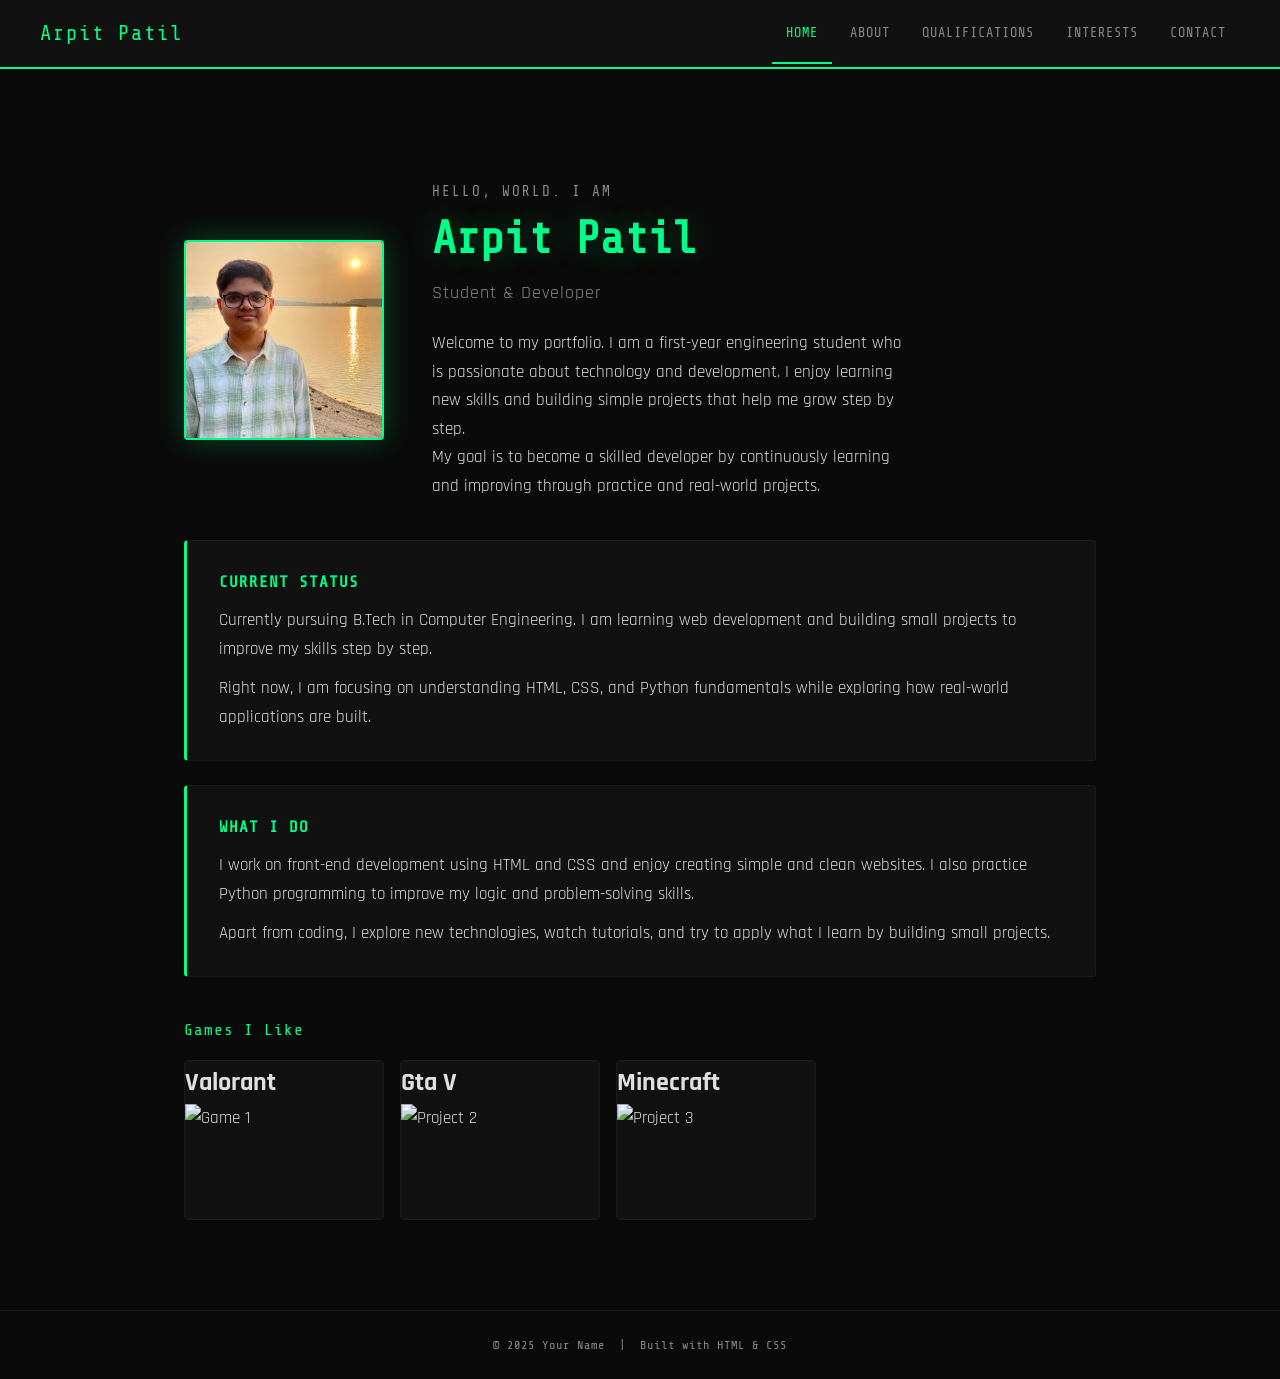
==== index.html @ d9ea3d29 "Add files via upload" ====
<!DOCTYPE html>
<html lang="en">
<head>
  <!-- =============================================
       index.html — HOME PAGE
       This is the first page visitors see.
       ============================================= -->

  <meta charset="UTF-8" />
  <!-- Makes the site look good on mobile phones -->
  <meta name="viewport" content="width=device-width, initial-scale=1.0" />

  <!-- ★ Change this to your name -->
  <title>Your Name | Portfolio</title>

  <!-- Link to the shared CSS file that styles all pages -->
  <link rel="stylesheet" href="style.css" />
</head>
<body>

  <!-- =============================================
       NAVIGATION BAR
       Copy this <nav> block to every HTML file.
       Change class="active" to match the current page.
       ============================================= -->
  <nav>
    <!-- ★ Change "YourName" to your actual name or initials -->
    <a href="index.html" class="logo">Arpit Patil</a>

    <ul>
      <!-- class="active" highlights the current page link -->
      <li><a href="index.html" class="active">HOME</a></li>
      <li><a href="about.html">ABOUT</a></li>
      <li><a href="qualifications.html">QUALIFICATIONS</a></li>
      <li><a href="interests.html">INTERESTS</a></li>
      <li><a href="contact.html">CONTACT</a></li>
    </ul>
  </nav>
  <!-- End Navigation -->


  <!-- =============================================
       MAIN CONTENT
       Everything visible on the page goes here.
       ============================================= -->
  <main class="container">

    <!-- ---- HERO SECTION (Name + Photo + Intro) ---- -->
    <section class="hero">

      <!-- Your Photo (right side on desktop, top on mobile) -->
      <div class="hero-photo">

        <!--
          HOW TO ADD YOUR PHOTO:
          1. Save your photo in the same folder as index.html
          2. Name it something simple like "photo.jpg"
          3. Replace src="photo.jpg" with your filename
          4. Delete the <div class="photo-placeholder"> block below
        -->

        
        <img src="photo.jpeg" alt="Your Name" />
        

        <!-- This placeholder shows when no photo is added yet -->
        

      </div>
      <!-- End Photo -->

      <!-- Your Name and Introduction (left side) -->
      <div class="hero-text">

        <!-- Small text above your name -->
        <p class="greeting">HELLO, WORLD. I AM</p>

        <!-- ★ Replace with your full name -->
        <h1>Arpit Patil</h1>

        <!-- ★ Replace with your role / title -->
        <p class="tagline">Student &amp; Developer</p>

        <!-- ★ Write a short 2-3 sentence introduction about yourself -->
        <p class="intro">
         Welcome to my portfolio. I am a first-year engineering student who is passionate 
         about technology and development. I enjoy learning new skills and building simple 
         projects that help me grow step by step.
        </p>

        <p class="intro">
        My goal is to become a skilled developer by continuously learning and improving 
        through practice and real-world projects.
        </p>

      </div>
      <!-- End Hero Text -->

    </section>
    <!-- End Hero Section -->


    <!-- ---- QUICK HIGHLIGHTS (optional cards below hero) ---- -->
    <div class="card">
      <!-- ★ Change this heading -->
      <h2>CURRENT STATUS</h2>
      <!-- ★ Write what you are currently doing -->
      <p>
        Currently pursuing B.Tech in Computer Engineering. I am learning web development 
        and building small projects to improve my skills step by step.
      </p>

      <p>
        Right now, I am focusing on understanding HTML, CSS, and Python fundamentals 
        while exploring how real-world applications are built.
      </p>
    </div>

    <div class="card">
      <!-- ★ Change this heading -->
      <h2>WHAT I DO</h2>
      <!-- ★ List your main skills or activities -->
      <p>
        I work on front-end development using HTML and CSS and enjoy creating simple 
        and clean websites. I also practice Python programming to improve my logic 
        and problem-solving skills.
      </p>

      <p>
        Apart from coding, I explore new technologies, watch tutorials, and try to 
        apply what I learn by building small projects.
      </p>
    </div>


    <!-- ---- PHOTO GALLERY (optional, remove if not needed) ---- -->
    <p class="gallery-title">Games I Like</p>

    <!--
      HOW TO ADD IMAGES TO THE GALLERY:
      1. Save images in an "images" folder inside the portfolio folder.
      2. Copy one <div class="gallery-item"> block for each image.
      3. Replace "images/your-image.jpg" with your actual file path.
      4. Update the alt="..." text to describe the image.
      5. Delete the <div class="img-placeholder"> block for that item.
    -->
    <div class="gallery">

      <!-- Gallery Image 1 -->
      <div class="gallery-item">
        <h2>Valorant</h2>
        <img src="images/Valorant.jpg" alt="Game 1" />
        
      </div>

      <!-- Gallery Image 2 -->
      <div class="gallery-item">
        <h2>Gta V</h2>
        <img src="images/Gtav.jpg" alt="Project 2" />
        
      </div>

      <!-- Gallery Image 3 -->
      <div class="gallery-item">
        <h2>Minecraft</h2>
        <img src="images/Minecraft.jpg" alt="Project 3" />
      </div>

      <!-- ★ Copy a block above to add more images -->

    </div>
    <!-- End Gallery -->

  </main>
  <!-- End Main Content -->


  <!-- =============================================
       FOOTER
       Appears at the bottom of every page.
       ============================================= -->
  <footer>
    <!-- ★ Replace with your name and year -->
    &copy; 2025 Your Name &nbsp;|&nbsp; Built with HTML &amp; CSS
  </footer>

</body>
</html>
---- style.css ----
/* ============================================
   GAMING PORTFOLIO - style.css
   This file controls the look of ALL pages.
   Edit colors, fonts, and sizes here.
   ============================================ */

/* ---------- GOOGLE FONT ---------- */
/* We import a cool monospace font for the gaming look */
@import url('https://fonts.googleapis.com/css2?family=Share+Tech+Mono&family=Rajdhani:wght@400;600;700&display=swap');

/* ---------- CSS VARIABLES (easy to change colors) ---------- */
:root {
  --bg-color: #0a0a0a;          /* Main dark background */
  --panel-color: #111111;       /* Card / section background */
  --border-color: #1a1a1a;      /* Subtle border lines */
  --neon: #00ff88;              /* ★ Main neon green accent color */
  --neon-dim: #00cc6a;          /* Slightly darker neon for hover */
  --neon-glow: rgba(0,255,136,0.25); /* Glow effect color */
  --text-main: #e0e0e0;         /* Main body text color */
  --text-muted: #888888;        /* Less important text */
  --font-mono: 'Share Tech Mono', monospace;   /* Gaming / terminal font */
  --font-body: 'Rajdhani', sans-serif;          /* Clean body font */
}

/* ---------- RESET & BASE ---------- */
/* Remove default browser spacing */
* {
  margin: 0;
  padding: 0;
  box-sizing: border-box;
}

/* Set background and font for every page */
body {
  background-color: var(--bg-color);
  color: var(--text-main);
  font-family: var(--font-body);
  font-size: 17px;
  line-height: 1.7;
  min-height: 100vh;
}

/* ---------- NAVIGATION BAR ---------- */
/* The top bar that appears on every page */
nav {
  background-color: var(--panel-color);
  border-bottom: 2px solid var(--neon);
  padding: 0 40px;
  display: flex;
  align-items: center;
  justify-content: space-between;
  flex-wrap: wrap;        /* Wraps on small screens */
  gap: 10px;
  position: sticky;       /* Stays at top when you scroll */
  top: 0;
  z-index: 100;
}

/* Your name / logo on the left of the nav */
nav .logo {
  font-family: var(--font-mono);
  color: var(--neon);
  font-size: 1.3rem;
  padding: 16px 0;
  letter-spacing: 2px;
  text-decoration: none;
}

/* The group of nav links on the right */
nav ul {
  list-style: none;       /* Remove bullet points */
  display: flex;
  flex-wrap: wrap;
  gap: 4px;
}

/* Each nav link item */
nav ul li a {
  display: block;
  color: var(--text-muted);
  text-decoration: none;
  font-family: var(--font-mono);
  font-size: 0.85rem;
  letter-spacing: 1px;
  padding: 18px 14px;
  border-bottom: 2px solid transparent;  /* Hidden underline, shows on hover */
  transition: color 0.2s, border-color 0.2s;
}

/* Nav link on hover */
nav ul li a:hover {
  color: var(--neon);
  border-bottom-color: var(--neon);
}

/* Add class="active" to the link of the current page */
nav ul li a.active {
  color: var(--neon);
  border-bottom-color: var(--neon);
}

/* ---------- PAGE WRAPPER ---------- */
/* Centers content and limits max width */
.container {
  max-width: 960px;
  margin: 0 auto;
  padding: 50px 24px;
}

/* ---------- PAGE TITLES ---------- */
/* The big heading at the top of each page */
.page-title {
  font-family: var(--font-mono);
  font-size: 2rem;
  color: var(--neon);
  margin-bottom: 10px;
  letter-spacing: 2px;
}

/* The // prefix decoration before section headings */
.page-title::before {
  content: '// ';
  opacity: 0.5;
}

/* Thin line below the page title */
.title-line {
  width: 80px;
  height: 2px;
  background: var(--neon);
  margin-bottom: 40px;
  box-shadow: 0 0 10px var(--neon-glow);
}

/* ---------- CARDS / PANELS ---------- */
/* Reusable dark box for content sections */
.card {
  background-color: var(--panel-color);
  border: 1px solid var(--border-color);
  border-left: 3px solid var(--neon);
  border-radius: 4px;
  padding: 28px 32px;
  margin-bottom: 24px;
}

/* Heading inside a card */
.card h2 {
  font-family: var(--font-mono);
  color: var(--neon);
  font-size: 1rem;
  letter-spacing: 1px;
  margin-bottom: 10px;
}

/* Text inside a card */
.card p {
  color: var(--text-main);
  margin-bottom: 10px;
}

.card p:last-child {
  margin-bottom: 0;
}

/* ---------- HOME PAGE (index.html) ---------- */

/* The hero section with name + photo */
.hero {
  display: flex;
  align-items: center;
  gap: 48px;
  padding: 60px 0 40px;
  flex-wrap: wrap;  /* Stacks on small screens */
}

/* Text side of the hero */
.hero-text {
  flex: 1;
  min-width: 220px;
}

/* Small greeting text above the name */
.hero-text .greeting {
  font-family: var(--font-mono);
  color: var(--text-muted);
  font-size: 0.9rem;
  letter-spacing: 2px;
  margin-bottom: 10px;
}

/* Your name in large neon text */
.hero-text h1 {
  font-family: var(--font-mono);
  font-size: 2.8rem;
  color: var(--neon);
  line-height: 1.1;
  text-shadow: 0 0 30px var(--neon-glow);
  margin-bottom: 16px;
  word-break: break-word;
}

/* Your job title / tagline */
.hero-text .tagline {
  color: var(--text-muted);
  font-size: 1.1rem;
  margin-bottom: 20px;
  letter-spacing: 1px;
}

/* Short intro paragraph */
.hero-text .intro {
  color: var(--text-main);
  font-size: 1.05rem;
  max-width: 480px;
}

/* Photo side of the hero */
.hero-photo {
  flex-shrink: 0;
}

/* Your profile photo */
.hero-photo img {
  width: 200px;
  height: 200px;
  object-fit: cover;         /* Crops the photo to fit the square */
  border-radius: 4px;
  border: 2px solid var(--neon);
  box-shadow: 0 0 30px var(--neon-glow);
  display: block;
}

/* Placeholder box shown when no photo is added */
.photo-placeholder {
  width: 200px;
  height: 200px;
  background: var(--panel-color);
  border: 2px dashed var(--neon);
  border-radius: 4px;
  display: flex;
  align-items: center;
  justify-content: center;
  color: var(--text-muted);
  font-family: var(--font-mono);
  font-size: 0.75rem;
  text-align: center;
  padding: 10px;
}

/* ---------- IMAGE GALLERY ---------- */
/* Used on any page where you show multiple images */

/* Gallery title label */
.gallery-title {
  font-family: var(--font-mono);
  color: var(--neon);
  font-size: 1rem;
  letter-spacing: 1px;
  margin: 40px 0 16px;
}

/* The gallery grid container */
.gallery {
  display: flex;
  flex-wrap: wrap;    /* Images wrap to next row */
  gap: 16px;
  margin-bottom: 40px;
}

/* Each image in the gallery */
.gallery-item {
  width: 200px;       /* ← Change this to make images bigger or smaller */
  height: 160px;
  overflow: hidden;   /* Hides parts of the image outside the box */
  border-radius: 4px;
  border: 1px solid var(--border-color);
  background: var(--panel-color);
}

/* The <img> inside each gallery item */
.gallery-item img {
  width: 100%;
  height: 100%;
  object-fit: cover;
  display: block;
  transition: transform 0.3s ease;   /* Smooth zoom animation */
}

/* Zoom effect when you hover over a gallery image */
.gallery-item img:hover {
  transform: scale(1.08);   /* ← Change the number to zoom more or less */
}

/* Placeholder for gallery when image is not added */
.gallery-item .img-placeholder {
  width: 100%;
  height: 100%;
  display: flex;
  align-items: center;
  justify-content: center;
  color: var(--text-muted);
  font-family: var(--font-mono);
  font-size: 0.7rem;
  text-align: center;
  padding: 8px;
}

/* ---------- QUALIFICATIONS LIST ---------- */
/* Used on qualifications.html */

.qual-item {
  background-color: var(--panel-color);
  border: 1px solid var(--border-color);
  border-left: 3px solid var(--neon);
  border-radius: 4px;
  padding: 20px 28px;
  margin-bottom: 16px;
  display: flex;
  justify-content: space-between;
  align-items: flex-start;
  flex-wrap: wrap;
  gap: 10px;
}

/* Degree / qualification title */
.qual-item .qual-name {
  font-family: var(--font-mono);
  color: var(--neon);
  font-size: 1rem;
  margin-bottom: 4px;
}

/* School name */
.qual-item .qual-school {
  color: var(--text-main);
  font-size: 0.95rem;
}

/* Year badge on the right */
.qual-item .qual-year {
  font-family: var(--font-mono);
  color: var(--text-muted);
  font-size: 0.85rem;
  white-space: nowrap;
}

/* ---------- CERTIFICATIONS LIST ---------- */
/* Similar to qualifications but for certs */

.cert-item {
  background-color: var(--panel-color);
  border: 1px solid var(--border-color);
  border-left: 3px solid var(--neon);
  border-radius: 4px;
  padding: 20px 28px;
  margin-bottom: 16px;
}

.cert-item .cert-name {
  font-family: var(--font-mono);
  color: var(--neon);
  font-size: 1rem;
  margin-bottom: 4px;
}

.cert-item .cert-issuer {
  color: var(--text-main);
  font-size: 0.95rem;
  margin-bottom: 4px;
}

.cert-item .cert-date {
  color: var(--text-muted);
  font-size: 0.85rem;
  font-family: var(--font-mono);
}

/* ---------- INTERESTS / SKILLS TAGS ---------- */
/* Used on interests.html */

.tags {
  display: flex;
  flex-wrap: wrap;
  gap: 12px;
  margin-top: 10px;
  margin-bottom: 20px;
}

/* Each interest tag / badge */
.tag {
  background: transparent;
  border: 1px solid var(--neon);
  color: var(--neon);
  font-family: var(--font-mono);
  font-size: 0.8rem;
  padding: 6px 16px;
  border-radius: 2px;
  letter-spacing: 1px;
}

/* ---------- CONTACT PAGE ---------- */
/* Contact links and info */

.contact-list {
  list-style: none;
  margin-top: 10px;
}

.contact-list li {
  display: flex;
  align-items: center;
  gap: 16px;
  padding: 14px 0;
  border-bottom: 1px solid var(--border-color);
}

.contact-list li:last-child {
  border-bottom: none;
}

/* Label like "Email", "GitHub" */
.contact-list .c-label {
  font-family: var(--font-mono);
  color: var(--text-muted);
  font-size: 0.85rem;
  width: 90px;
  flex-shrink: 0;
}

/* The actual link or text */
.contact-list .c-value {
  color: var(--text-main);
  font-size: 1rem;
}

.contact-list .c-value a {
  color: var(--neon);
  text-decoration: none;
}

.contact-list .c-value a:hover {
  text-decoration: underline;
}

/* ---------- FOOTER ---------- */
footer {
  text-align: center;
  padding: 24px;
  color: var(--text-muted);
  font-family: var(--font-mono);
  font-size: 0.75rem;
  border-top: 1px solid var(--border-color);
  letter-spacing: 1px;
}

/* ---------- RESPONSIVE (small screens) ---------- */
/* On screens narrower than 600px, adjust layout */
@media (max-width: 600px) {
  nav {
    padding: 0 16px;
  }

  .hero {
    flex-direction: column;  /* Stack photo above text */
    gap: 28px;
    padding-top: 40px;
  }

  .hero-text h1 {
    font-size: 2rem;
  }

  .gallery-item {
    width: calc(50% - 8px);  /* 2 columns on mobile */
  }

  .qual-item {
    flex-direction: column;
  }
}
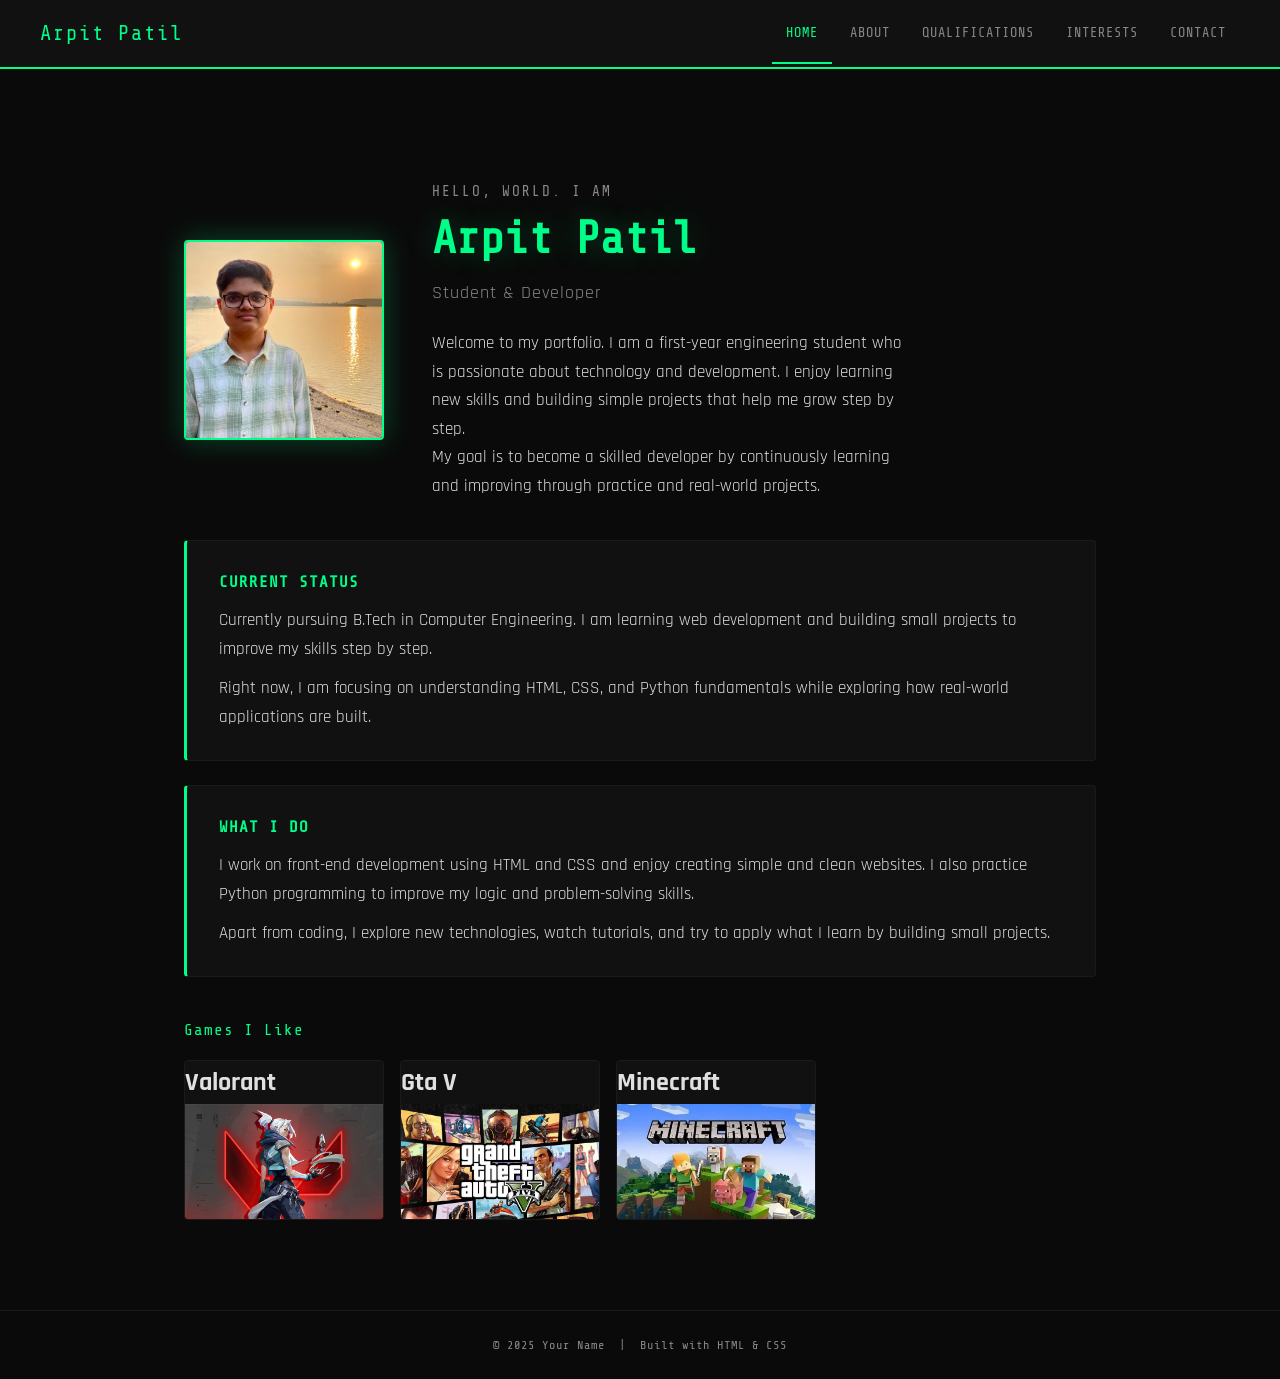
==== commit c72d88bb: "Update index.html" ====
--- a/index.html
+++ b/index.html
@@ -149,21 +149,21 @@
       <!-- Gallery Image 1 -->
       <div class="gallery-item">
         <h2>Valorant</h2>
-        <img src="images/Valorant.jpg" alt="Game 1" />
+        <img src="Images/Valorant.jpg" alt="Game 1" />
         
       </div>
 
       <!-- Gallery Image 2 -->
       <div class="gallery-item">
         <h2>Gta V</h2>
-        <img src="images/Gtav.jpg" alt="Project 2" />
+        <img src="Images/Gtav.jpg" alt="Game 2" />
         
       </div>
 
       <!-- Gallery Image 3 -->
       <div class="gallery-item">
         <h2>Minecraft</h2>
-        <img src="images/Minecraft.jpg" alt="Project 3" />
+        <img src="Images/Minecraft.jpg" alt="Game 3" />
       </div>
 
       <!-- ★ Copy a block above to add more images -->
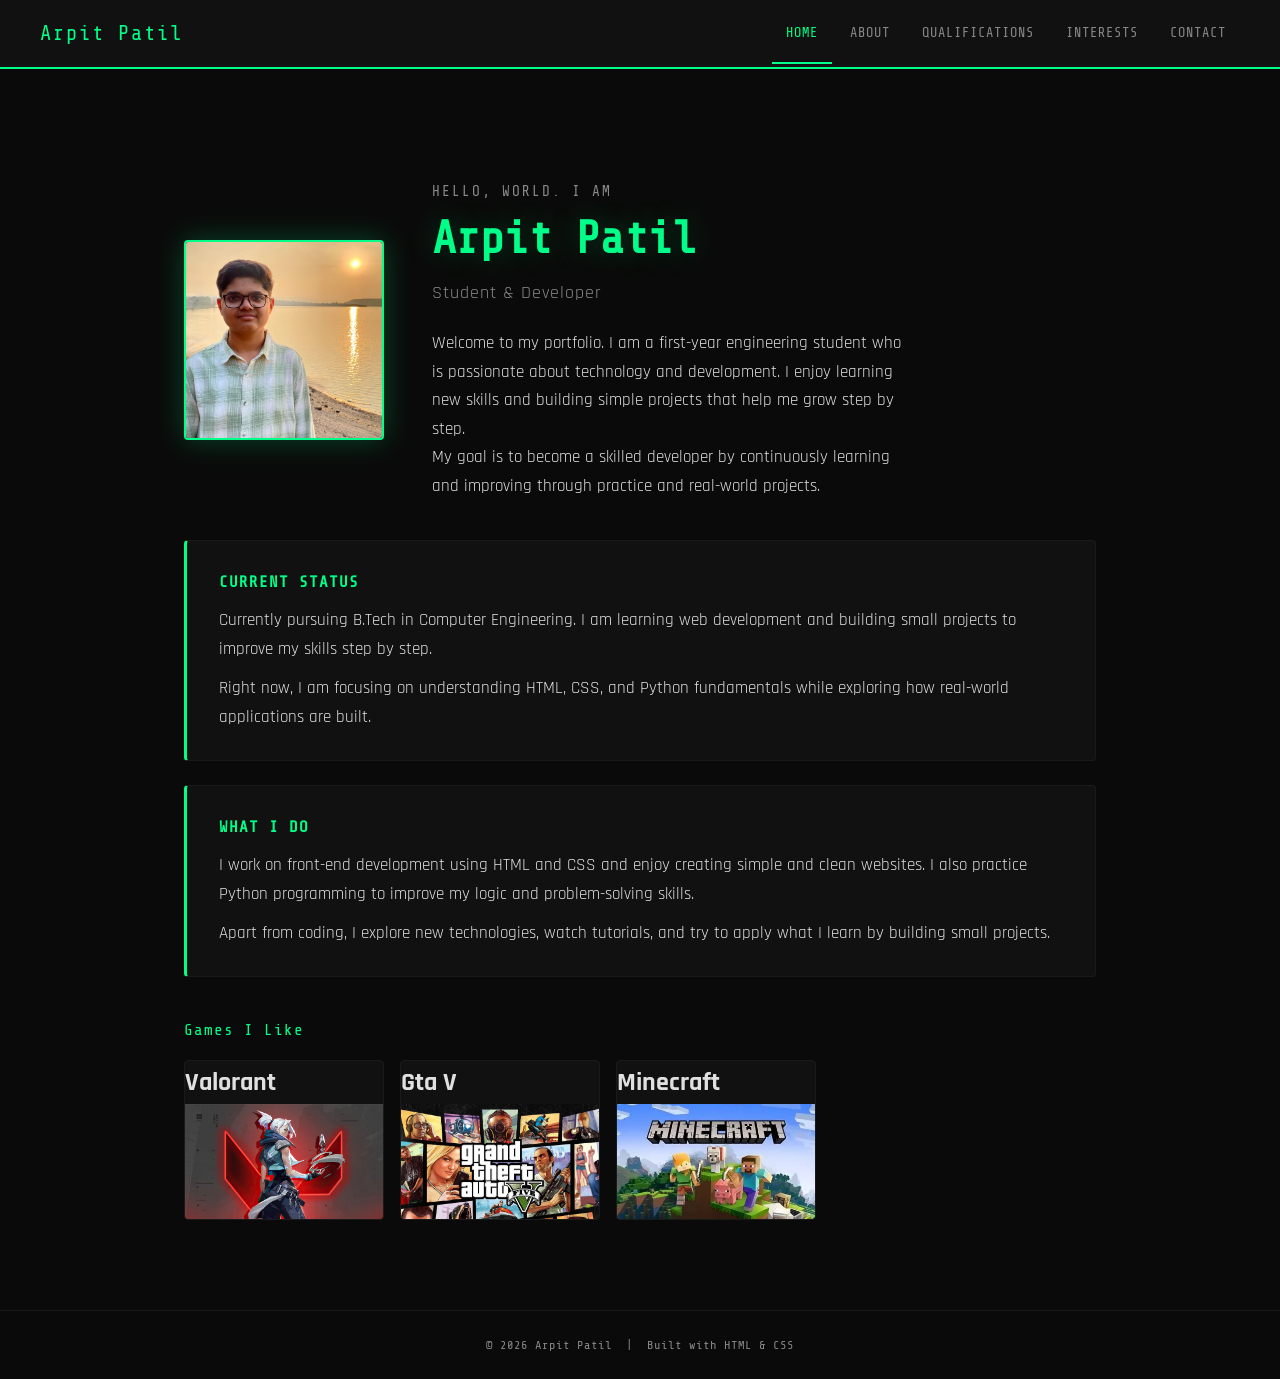
==== commit 1bed6355: "Update index.html" ====
--- a/index.html
+++ b/index.html
@@ -149,21 +149,21 @@
       <!-- Gallery Image 1 -->
       <div class="gallery-item">
         <h2>Valorant</h2>
-        <img src="Images/Valorant.jpg" alt="Game 1" />
+        <img src="Valorant.jpg" alt="Valorant" />
         
       </div>
 
       <!-- Gallery Image 2 -->
       <div class="gallery-item">
         <h2>Gta V</h2>
-        <img src="Images/Gtav.jpg" alt="Game 2" />
+        <img src="Gtav.jpg" alt="GtaV" />
         
       </div>
 
       <!-- Gallery Image 3 -->
       <div class="gallery-item">
         <h2>Minecraft</h2>
-        <img src="Images/Minecraft.jpg" alt="Game 3" />
+        <img src="Minecraft.jpg" alt="Minecraft" />
       </div>
 
       <!-- ★ Copy a block above to add more images -->
@@ -181,7 +181,7 @@
        ============================================= -->
   <footer>
     <!-- ★ Replace with your name and year -->
-    &copy; 2025 Your Name &nbsp;|&nbsp; Built with HTML &amp; CSS
+    &copy; 2026 Arpit Patil &nbsp;|&nbsp; Built with HTML &amp; CSS
   </footer>
 
 </body>
